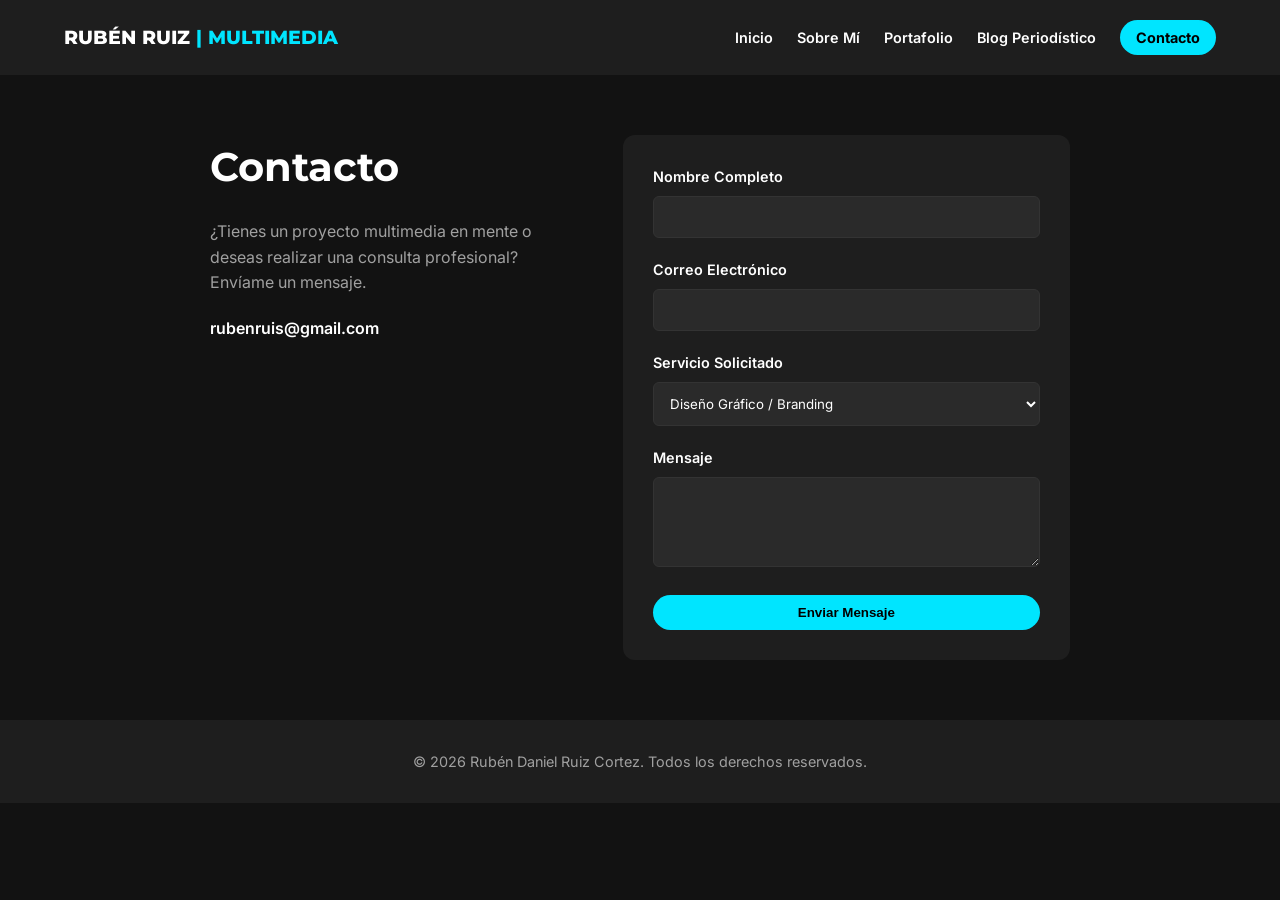
==== contacto.html @ 7cadb0bf "Add files via upload" ====
<!DOCTYPE html>
<html lang="es">
<head>
    <meta charset="UTF-8">
    <title>Contacto | Rubén Ruiz</title>
    <link href="estilos.css" rel="stylesheet" type="text/css">
    <style>
        .contact-container {
            max-width: 900px;
            margin: 60px auto;
            padding: 0 20px;
            display: grid;
            grid-template-columns: 1fr 1.2fr;
            gap: 40px;
        }
        form { background: var(--bg-card); padding: 30px; border-radius: 12px; }
        .form-group { margin-bottom: 20px; }
        label { display: block; margin-bottom: 8px; font-size: 0.9rem; font-weight: 600; }
        input, select, textarea {
            width: 100%;
            padding: 12px;
            background: #2A2A2A;
            border: 1px solid #333;
            border-radius: 6px;
            color: var(--text-main);
            font-family: inherit;
        }
        input:focus, select:focus, textarea:focus { border-color: var(--accent); outline: none; }
    </style>
</head>
<body>

    <header>
        <a href="index.html" class="logo">RUBÉN RUIZ <span>| MULTIMEDIA</span></a>
        <nav>
            <a href="index.html">Inicio</a>
            <a href="sobre-mi.html">Sobre Mí</a>
            <a href="portafolio.html">Portafolio</a>
            <a href="blog.html">Blog Periodístico</a>
            <a href="contacto.html" class="btn-primary" style="padding: 6px 16px;">Contacto</a>
        </nav>
    </header>

    <div class="contact-container">
        <div>
            <h1 style="font-family:'Montserrat'; font-size:2.5rem; margin-bottom:20px;">Contacto</h1>
            <p style="color:var(--text-muted); margin-bottom:20px;">¿Tienes un proyecto multimedia en mente o deseas realizar una consulta profesional? Envíame un mensaje.</p>
            <p style="font-weight:600;">rubenruis@gmail.com</p>
        </div>

        <form action="#" method="post">
            <div class="form-group">
                <label for="nombre">Nombre Completo</label>
                <input type="text" id="nombre" name="nombre" required>
            </div>
            <div class="form-group">
                <label for="email">Correo Electrónico</label>
                <input type="email" id="email" name="email" required>
            </div>
            <div class="form-group">
                <label for="servicio">Servicio Solicitado</label>
                <select id="servicio" name="servicio">
                    <option>Diseño Gráfico / Branding</option>
                    <option>Producción Audiovisual</option>
                    <option>Fotografía Profesional</option>
                    <option>Diseño UI/UX</option>
                </select>
            </div>
            <div class="form-group">
                <label for="mensaje">Mensaje</label>
                <textarea id="mensaje" name="mensaje" rows="4" required></textarea>
            </div>
            <button type="submit" class="btn-primary" style="width:100%; border:none; cursor:pointer;">Enviar Mensaje</button>
        </form>
    </div>

    <footer>
        <p>&copy; 2026 Rubén Daniel Ruiz Cortez. Todos los derechos reservados.</p>
    </footer>

</body>
</html>
---- estilos.css ----
@charset "utf-8";
/* Importación de fuentes Google Fonts */
@import url('https://fonts.googleapis.com/css2?family=Inter:wght@300;400;600&family=Montserrat:wght@700;800&display=swap');

:root {
    --bg-main: #121212;
    --bg-card: #1E1E1E;
    --text-main: #FFFFFF;
    --text-muted: #A0A0A0;
    --accent: #00E5FF;
}

* {
    margin: 0;
    padding: 0;
    box-sizing: border-box;
}

body {
    font-family: 'Inter', sans-serif;
    background-color: var(--bg-main);
    color: var(--text-main);
    line-height: 1.6;
}

/* Header & Navegación */
header {
    display: flex;
    justify-content: space-between;
    align-items: center;
    padding: 20px 5%;
    background-color: var(--bg-card);
    position: sticky;
    top: 0;
    z-index: 100;
}

.logo {
    font-family: 'Montserrat', sans-serif;
    font-size: 1.2rem;
    font-weight: 800;
    color: var(--text-main);
    text-decoration: none;
}

.logo span {
    color: var(--accent);
}

nav a {
    color: var(--text-main);
    text-decoration: none;
    margin-left: 20px;
    font-weight: 600;
    font-size: 0.9rem;
    transition: color 0.3s;
}

nav a:hover, nav a.active {
    color: var(--accent);
}

/* Botones */
.btn-primary {
    background: var(--accent);
    color: #000;
    padding: 10px 24px;
    border-radius: 25px;
    font-weight: 700;
    text-decoration: none;
    display: inline-block;
}

.btn-secondary {
    border: 2px solid var(--accent);
    color: var(--text-main);
    padding: 10px 24px;
    border-radius: 25px;
    font-weight: 700;
    text-decoration: none;
    display: inline-block;
}

/* Footer */
footer {
    text-align: center;
    padding: 30px;
    background: var(--bg-card);
    color: var(--text-muted);
    font-size: 0.9rem;
    margin-top: 50px;
}
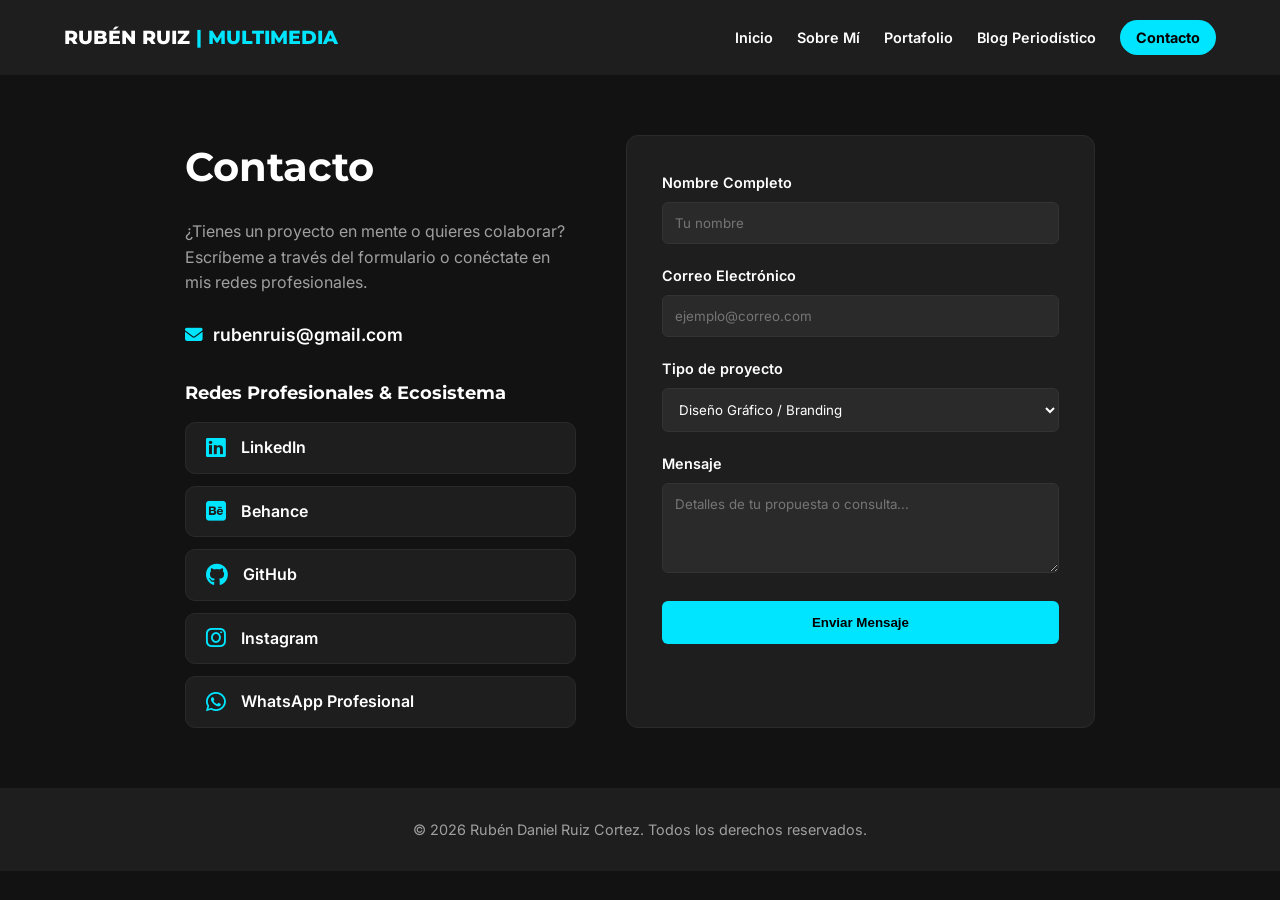
==== commit 2e8b0b26: "Add files via upload" ====
--- a/contacto.html
+++ b/contacto.html
@@ -2,20 +2,111 @@
 <html lang="es">
 <head>
     <meta charset="UTF-8">
+    <meta name="viewport" content="width=device-width, initial-scale=1.0">
     <title>Contacto | Rubén Ruiz</title>
     <link href="estilos.css" rel="stylesheet" type="text/css">
+    <!-- Librería de íconos vectoriales Font Awesome -->
+    <link rel="stylesheet" href="https://cdnjs.cloudflare.com/ajax/libs/font-awesome/6.5.1/css/all.min.css">
+    
     <style>
         .contact-container {
-            max-width: 900px;
+            max-width: 950px;
             margin: 60px auto;
             padding: 0 20px;
             display: grid;
             grid-template-columns: 1fr 1.2fr;
-            gap: 40px;
-        }
-        form { background: var(--bg-card); padding: 30px; border-radius: 12px; }
-        .form-group { margin-bottom: 20px; }
-        label { display: block; margin-bottom: 8px; font-size: 0.9rem; font-weight: 600; }
+            gap: 50px;
+        }
+
+        .contact-info h1 {
+            font-family: 'Montserrat', sans-serif;
+            font-size: 2.5rem;
+            margin-bottom: 20px;
+        }
+
+        .contact-info p {
+            color: var(--text-muted);
+            margin-bottom: 25px;
+            line-height: 1.6;
+        }
+
+        .email-direct {
+            color: var(--text-main);
+            font-weight: 600;
+            font-size: 1.1rem;
+            display: flex;
+            align-items: center;
+            gap: 10px;
+            margin-bottom: 30px;
+        }
+
+        .email-direct i {
+            color: var(--accent);
+        }
+
+        /* Sección y Cuadrícula de Redes Sociales */
+        .social-section-title {
+            font-family: 'Montserrat', sans-serif;
+            font-size: 1.1rem;
+            margin-bottom: 15px;
+            color: var(--text-main);
+        }
+
+        .social-links {
+            display: flex;
+            flex-direction: column;
+            gap: 12px;
+        }
+
+        .social-card {
+            display: flex;
+            align-items: center;
+            gap: 15px;
+            background: var(--bg-card);
+            padding: 12px 20px;
+            border-radius: 10px;
+            text-decoration: none;
+            color: var(--text-main);
+            font-weight: 600;
+            border: 1px solid #2A2A2A;
+            transition: all 0.3s ease;
+        }
+
+        .social-card i {
+            font-size: 1.4rem;
+            color: var(--accent);
+            transition: transform 0.3s ease;
+        }
+
+        .social-card:hover {
+            border-color: var(--accent);
+            transform: translateX(5px);
+            background: #252525;
+        }
+
+        .social-card:hover i {
+            transform: scale(1.15);
+        }
+
+        /* Estilos del Formulario */
+        form {
+            background: var(--bg-card);
+            padding: 35px;
+            border-radius: 12px;
+            border: 1px solid #2A2A2A;
+        }
+
+        .form-group {
+            margin-bottom: 20px;
+        }
+
+        label {
+            display: block;
+            margin-bottom: 8px;
+            font-size: 0.9rem;
+            font-weight: 600;
+        }
+
         input, select, textarea {
             width: 100%;
             padding: 12px;
@@ -25,7 +116,33 @@
             color: var(--text-main);
             font-family: inherit;
         }
-        input:focus, select:focus, textarea:focus { border-color: var(--accent); outline: none; }
+
+        input:focus, select:focus, textarea:focus {
+            border-color: var(--accent);
+            outline: none;
+        }
+
+        .btn-submit {
+            width: 100%;
+            padding: 14px;
+            background: var(--accent);
+            border: none;
+            border-radius: 6px;
+            color: #000;
+            font-weight: 700;
+            cursor: pointer;
+            transition: 0.3s;
+        }
+
+        .btn-submit:hover {
+            opacity: 0.9;
+        }
+
+        @media (max-width: 768px) {
+            .contact-container {
+                grid-template-columns: 1fr;
+            }
+        }
     </style>
 </head>
 <body>
@@ -35,42 +152,80 @@
         <nav>
             <a href="index.html">Inicio</a>
             <a href="sobre-mi.html">Sobre Mí</a>
-            <a href="portafolio.html">Portafolio</a>
+            <a href="portafolio-diseno.html">Portafolio</a>
             <a href="blog.html">Blog Periodístico</a>
             <a href="contacto.html" class="btn-primary" style="padding: 6px 16px;">Contacto</a>
         </nav>
     </header>
 
     <div class="contact-container">
-        <div>
-            <h1 style="font-family:'Montserrat'; font-size:2.5rem; margin-bottom:20px;">Contacto</h1>
-            <p style="color:var(--text-muted); margin-bottom:20px;">¿Tienes un proyecto multimedia en mente o deseas realizar una consulta profesional? Envíame un mensaje.</p>
-            <p style="font-weight:600;">rubenruis@gmail.com</p>
+        <div class="contact-info">
+            <h1>Contacto</h1>
+            <p>¿Tienes un proyecto en mente o quieres colaborar? Escríbeme a través del formulario o conéctate en mis redes profesionales.</p>
+            
+            <div class="email-direct">
+                <i class="fa-solid fa-envelope"></i>
+                <span>rubenruis@gmail.com</span>
+            </div>
+
+            <h3 class="social-section-title">Redes Profesionales & Ecosistema</h3>
+            
+            <div class="social-links">
+                <a href="https://linkedin.com" target="_blank" class="social-card">
+                    <i class="fa-brands fa-linkedin"></i>
+                    <span>LinkedIn</span>
+                </a>
+                
+                <a href="https://behance.net" target="_blank" class="social-card">
+                    <i class="fa-brands fa-square-behance"></i>
+                    <span>Behance</span>
+                </a>
+
+                <a href="https://github.com" target="_blank" class="social-card">
+                    <i class="fa-brands fa-github"></i>
+                    <span>GitHub</span>
+                </a>
+
+                <a href="https://instagram.com" target="_blank" class="social-card">
+                    <i class="fa-brands fa-instagram"></i>
+                    <span>Instagram</span>
+                </a>
+
+                <a href="https://wa.me/50300000000" target="_blank" class="social-card">
+                    <i class="fa-brands fa-whatsapp"></i>
+                    <span>WhatsApp Profesional</span>
+                </a>
+            </div>
         </div>
 
-        <form action="#" method="post">
+        <form action="#" method="POST">
             <div class="form-group">
                 <label for="nombre">Nombre Completo</label>
-                <input type="text" id="nombre" name="nombre" required>
-            </div>
+                <input type="text" id="nombre" name="nombre" required placeholder="Tu nombre">
+            </div>
+
             <div class="form-group">
                 <label for="email">Correo Electrónico</label>
-                <input type="email" id="email" name="email" required>
-            </div>
-            <div class="form-group">
-                <label for="servicio">Servicio Solicitado</label>
-                <select id="servicio" name="servicio">
+                <input type="email" id="email" name="email" required placeholder="ejemplo@correo.com">
+            </div>
+
+            <div class="form-group">
+                <label for="tipo">Tipo de proyecto</label>
+                <select id="tipo" name="tipo">
                     <option>Diseño Gráfico / Branding</option>
                     <option>Producción Audiovisual</option>
                     <option>Fotografía Profesional</option>
                     <option>Diseño UI/UX</option>
+                    <option>Otro</option>
                 </select>
             </div>
+
             <div class="form-group">
                 <label for="mensaje">Mensaje</label>
-                <textarea id="mensaje" name="mensaje" rows="4" required></textarea>
-            </div>
-            <button type="submit" class="btn-primary" style="width:100%; border:none; cursor:pointer;">Enviar Mensaje</button>
+                <textarea id="mensaje" name="mensaje" rows="4" required placeholder="Detalles de tu propuesta o consulta..."></textarea>
+            </div>
+
+            <button type="submit" class="btn-submit">Enviar Mensaje</button>
         </form>
     </div>
 
